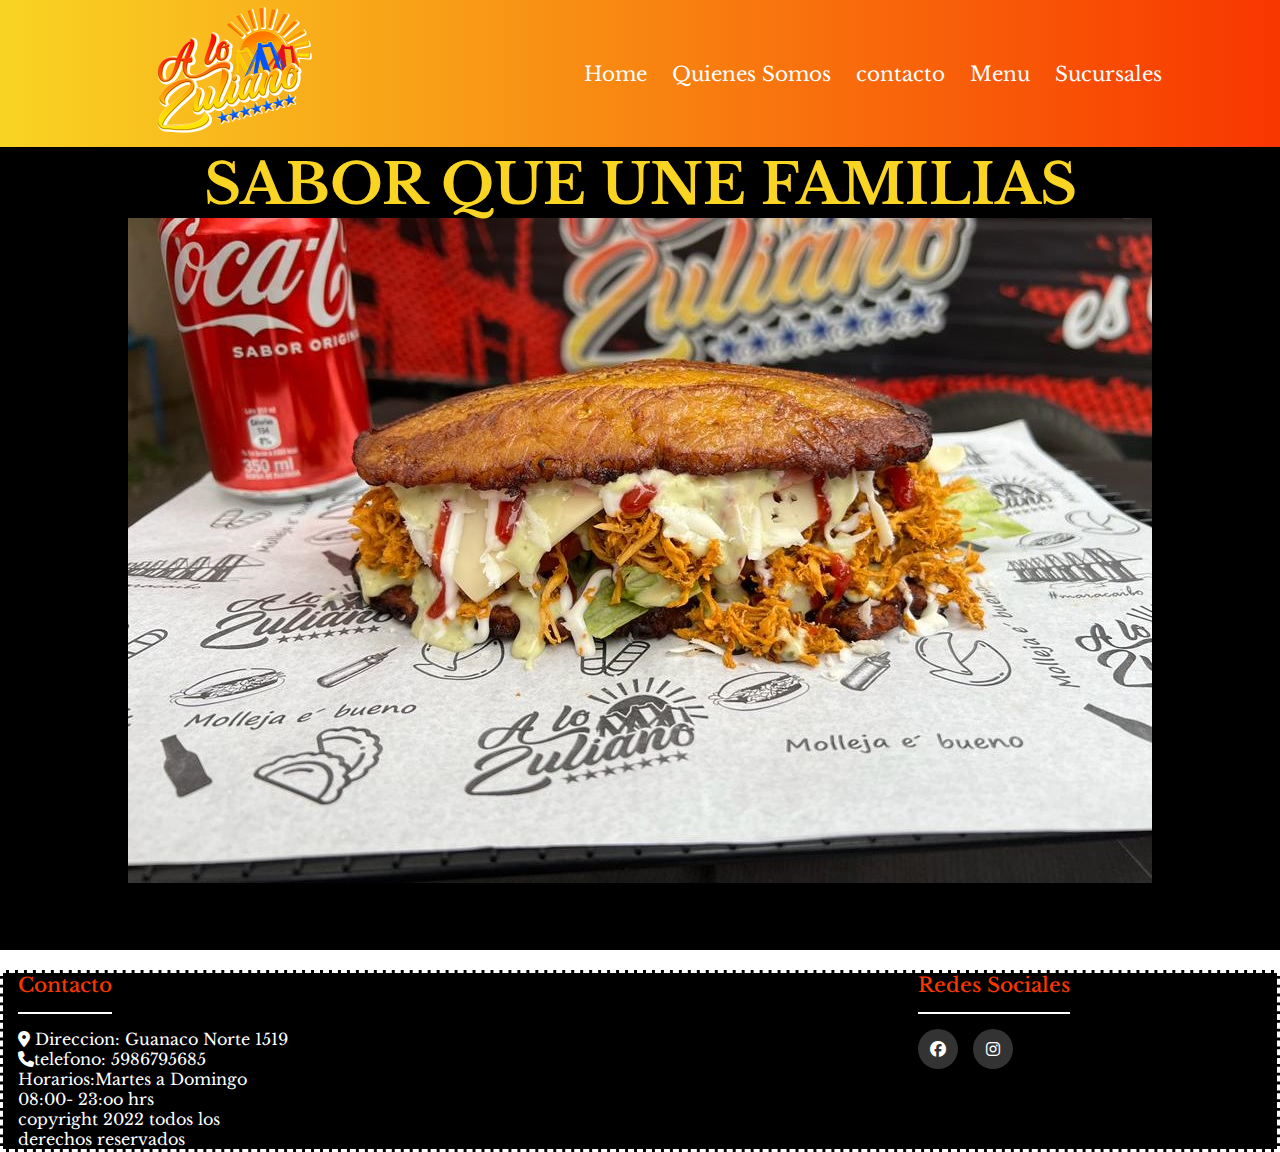
==== index.html @ 226d6a06 "carga inicial" ====
<!DOCTYPE html>
<html lang="es">

<head>
    <meta charset="UTF-8">
    <meta name="viewport" content="width=device-width, initial-scale=1.0">
    <title>pagina a lo Zuliano</title>

    <!--css-->
    <link rel="stylesheet" href="../css/estilo.css">
    <link rel="stylesheet" href="https://cdnjs.cloudflare.com/ajax/libs/font-awesome/6.2.1/css/all.min.css">
    <link rel="preconnect" href="https://fonts.googleapis.com">
    <link rel="preconnect" href="https://fonts.gstatic.com" crossorigin>
    <link href="https://fonts.googleapis.com/css2?family=Libre+Baskerville&display=swap" rel="stylesheet">
</head>

<body>

    <!--header-->
    <header class="encabezado">

        <img class="logo" src="img/Logo.png" alt="Logo">


        <nav class="lista">

            <ul>
                <li><a href="index.html">Home</a></li>
                <li><a href="html/quienessomos.html">Quienes Somos</a></li>
                <li><a href="html/contacto.html">contacto</a></li>
                <li><a href="html/menu.html">Menu</a></li>
                <li><a href="html/sucursales.html">Sucursales</a></li>

            </ul>
        </nav>

    </header>


    <!-- Banner -->


    <section class="banner">
        <div class="banerContenido">

            <h1 class="tituloPrincipal">Sabor que une Familias</h1>

        </div>
    </section>

    <!--footer-->

    <footer class="footer">
        <div class="container">
            <div class="footerContenido">
                <div class="footer-link">
                    <h2>Contacto</h2>
                    <p><i class="fas fa-map-marker-alt"></i> Direccion: Guanaco Norte 1519 </p>
                    <p><i class="fas fa-phone"></i>telefono: 5986795685</p>
                    <p><i class="fa-clock-there"></i>Horarios:Martes a Domingo 08:00- 23:oo hrs </p>
                    <p><i class="derechos"></i> copyright 2022 todos los derechos reservados </p>

                </div>

                <div class="footer-link">
                    <h2> Redes Sociales</h2>
                    <div class="redesSociales">
                        <a href="#"><i class="fab fa-facebook"></i></a>
                        <a href="#"><i class="fab fa-instagram"></i></a>
                    </div>
                </div>
            </div>
    </footer>


</body>

</html>
---- css/estilo.css ----
* {
  margin: 0;
  padding: 0;
  box-sizing: border-box;

}

/* body*/
body {

  font-family: 'Libre Baskerville', serif;
}

/*header*/

.encabezado {

  display: flex;
  justify-content: space-around;
  align-items: center;
  height: 150px;
  background-image: linear-gradient(to right, #f9d423 0%, #f83600 100%);

  border-bottom: 3px solid black;


}

.encabezado li {
  list-style-type: none;
  display: inline-block;
}


.encabezado li a {
  text-decoration: none;
  color: #fff;
  font-size: 20px;
  text-align: center;
  margin: 20px 10px;

}

.lista nav ul li {
  width: 20px;
  list-style: none;
  display: inline-block;
  margin: 0px 20px;

}

nav ul li a:hover {
  color: black;
}

.tituloPrincipal {
  color: #f9d423;
  text-align: center;
  font-size: 3.5rem;

  text-transform: uppercase;
  text-shadow: 20px 2px 10px rgb(0, 0, 0, 0.1);
  border-bottom: #fff;
}

/*logo */

.logo {
  margin: 0;
  width: 250px;
  height: 250px;

}

/* Banner */

.banner {
  background-image: url(../img/patacon.jpg);
  background-position: center;
  height: calc(100vh - 100px);
  position: relative;
  justify-content: center;
  background-repeat: no-repeat;
  background-color: black;



}

/* sucursales*/
.p-Sucursales {
  display: flex;
  justify-content: center;
  color: rgb(246, 243, 35);
  margin: 30px;
  margin-bottom: 30px;
  margin-top: 20px;

}

.seccion_mapas {
  display: flex;
  flex-direction: wrap;
  justify-content: space-between;
  align-items: flex-start;
  padding-left: 70px;
  gap: 30px;
  width: 10px;

}

/*quienes somos*/

.titulo-Negocio {
  display: flex;
  justify-content: center;
  color: rgb(246, 243, 35);
  margin-bottom: 30px;
  margin-top: 20px;
}


.Parrafo {
  display: flex;
  justify-content: right;
  height: calc(80vh - 100px);
  margin-top: 0px;
  margin: 20px;
  margin-bottom: 100px;

}

/*formulario*/

.contenedor-formulario {
  background: #fff;
}

.formulario {
  width: 400px;
  margin: auto;
  margin-top: 100px;
  padding: 30px;
  background: #444444;
  padding: 30px;
  border-radius: 4px;
  font-family: system-ui, -apple-system, BlinkMacSystemFont, 'Segoe UI', Roboto, Oxygen, Ubuntu, Cantarell, 'Open Sans', 'Helvetica Neue', sans-serif;
  color: red;

}

.formulario h4 {
  font-size: 22px;
  margin-bottom: 20px;
}

.campo {
  width: 100%;
  background: #444444;
  padding: 10px;
  border-radius: 4px;
  margin-bottom: 16px;
  border: 1px solid yellow;
  font-size: 18px;

}

.formulario p {
  height: 40px;
  text-align: center;
  font-size: 18px;
}

.formulario a {
  color: #fff;
  text-decoration: none;
}

.formulario a :hover {
  color: #fff;
  text-decoration: underline;
}

.formulario .boton {
  width: 100%;
  background: rgb(254, 254, 4);
  border: none;
  padding: 12px;
  color: white;
  margin: 16px;
  font-size: 16px;

}

/*footer*/
.container {
  width: 1200px;
  margin: 0;
}

.footer {

  background-color: black;
  color: #fff;
  margin-top: 20px;
  border: dashed 3px white;

}

.footerContenido {
  display: flex;
  justify-content: space-between;
  flex-wrap: wrap;

}

.footer-link {
  width: 25%;
  padding: 0 15px;

}

.footer h2 {
  font-size: 20px;
  color: #f83600;
  margin-bottom: 15px;
  font-weight: 500;
  border-bottom: 2px solid white;
  padding-bottom: 15px;
  display: inline-block;
}

.footer-link p a {
  font-size: 18px;
  text-decoration: none;
  color: #fff;
  display: block;
  margin-bottom: 15px;
  transition: all .3s ease;
}

.footerContenido:hover {
  color: #fff;
  padding-left: 6px;

}


.redesSociales a {
  display: inline-block;
  min-height: 40px;
  width: 40px;
  background-color: rgb(255, 255, 255, 0.2);
  margin: 0 10px 10px 0;
  text-align: center;
  line-height: 40px;
  border-radius: 50%;
  color: #ffffffff;
  transition: all .5s ease;
}

.redesSociales a:hover {
  background-color: #f83600;
}

/* vista tablet*/

@media (max-width:1023px) {
  /*header*/

  .encabezado {
    height: auto;
    flex-direction: column;
    text-align: center;
  }

  /*Banner*/

  .bannerContenido p {
    font-size: 2.5rem;

  }

  /*footer*/
  .footer {
    flex-direction: column;
    text-align: center;

  }

}

/*ajustes vista movil*/

@media (max-width:768px) {}
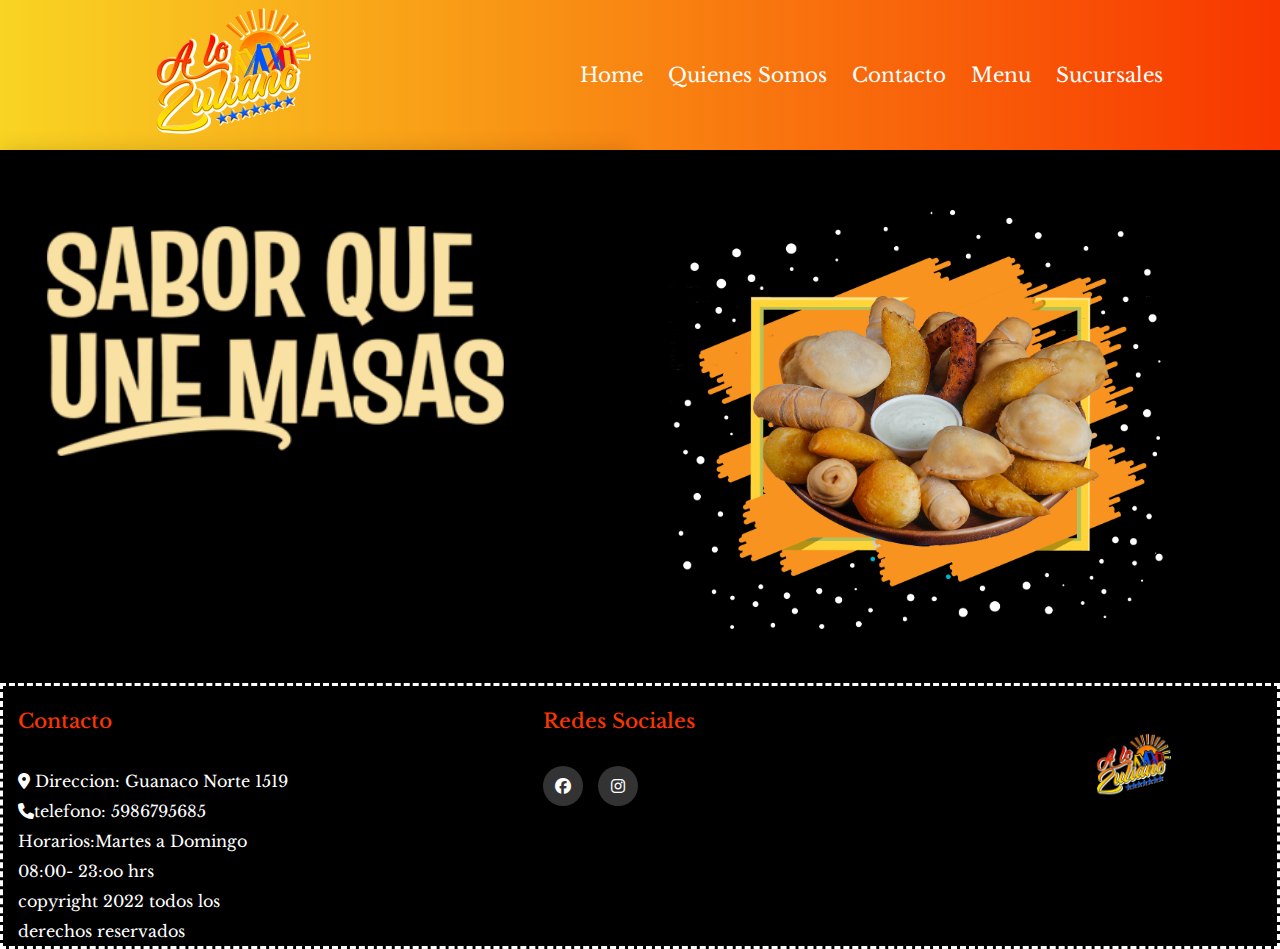
==== commit 8b617b28: "cambios en estilo" ====
--- a/index.html
+++ b/index.html
@@ -17,6 +17,7 @@
 <body>
 
     <!--header-->
+
     <header class="encabezado">
 
         <img class="logo" src="img/Logo.png" alt="Logo">
@@ -27,7 +28,7 @@
             <ul>
                 <li><a href="index.html">Home</a></li>
                 <li><a href="html/quienessomos.html">Quienes Somos</a></li>
-                <li><a href="html/contacto.html">contacto</a></li>
+                <li><a href="html/contacto.html">Contacto</a></li>
                 <li><a href="html/menu.html">Menu</a></li>
                 <li><a href="html/sucursales.html">Sucursales</a></li>
 
@@ -40,13 +41,17 @@
     <!-- Banner -->
 
 
-    <section class="banner">
-        <div class="banerContenido">
+    <div class="banner">
+        <div class="banner1">
+            <img src="img/tequenos-slide-2.png" alt="">
+        </div>
 
-            <h1 class="tituloPrincipal">Sabor que une Familias</h1>
+        <div class="banner2">
+            <img src="img/variado.png" alt="">
+        </div>
 
-        </div>
-    </section>
+    </div>
+
 
     <!--footer-->
 
@@ -57,9 +62,8 @@
                     <h2>Contacto</h2>
                     <p><i class="fas fa-map-marker-alt"></i> Direccion: Guanaco Norte 1519 </p>
                     <p><i class="fas fa-phone"></i>telefono: 5986795685</p>
-                    <p><i class="fa-clock-there"></i>Horarios:Martes a Domingo 08:00- 23:oo hrs </p>
+                    <p><i class="bi bi-alarm"></i>Horarios:Martes a Domingo 08:00- 23:oo hrs </p>
                     <p><i class="derechos"></i> copyright 2022 todos los derechos reservados </p>
-
                 </div>
 
                 <div class="footer-link">
@@ -68,6 +72,11 @@
                         <a href="#"><i class="fab fa-facebook"></i></a>
                         <a href="#"><i class="fab fa-instagram"></i></a>
                     </div>
+
+                </div>
+
+                <div class="footerImg">
+                    <img src="img/Logo.png" alt="logo-footer">
                 </div>
             </div>
     </footer>
--- a/css/estilo.css
+++ b/css/estilo.css
@@ -9,6 +9,7 @@
 body {
 
   font-family: 'Libre Baskerville', serif;
+  background-color: black;
 }
 
 /*header*/
@@ -21,16 +22,12 @@
   height: 150px;
   background-image: linear-gradient(to right, #f9d423 0%, #f83600 100%);
 
-  border-bottom: 3px solid black;
-
-
 }
 
 .encabezado li {
   list-style-type: none;
   display: inline-block;
 }
-
 
 .encabezado li a {
   text-decoration: none;
@@ -53,15 +50,6 @@
   color: black;
 }
 
-.tituloPrincipal {
-  color: #f9d423;
-  text-align: center;
-  font-size: 3.5rem;
-
-  text-transform: uppercase;
-  text-shadow: 20px 2px 10px rgb(0, 0, 0, 0.1);
-  border-bottom: #fff;
-}
 
 /*logo */
 
@@ -71,21 +59,33 @@
   height: 250px;
 
 }
-
+  
 /* Banner */
-
 .banner {
-  background-image: url(../img/patacon.jpg);
-  background-position: center;
-  height: calc(100vh - 100px);
-  position: relative;
-  justify-content: center;
-  background-repeat: no-repeat;
-  background-color: black;
-
-
-
-}
+  display: grid;
+  grid-template-columns: repeat(2, 1fr);
+  grid-template-rows: 1fr;
+  grid-column-gap: 20px;
+  grid-row-gap: 0px;
+  }
+  
+  .banner1 { grid-area: 1 / 1 / 2 / 2; }
+  .banner2 { grid-area: 1 / 2 / 2 / 3; }
+
+  .banner1{
+    padding-top: 40px;
+    height: 40px;
+    background-position: center;
+    box-shadow: 0px 0px 20px 0px rgb(0, 0,0,0.15);
+    animation:ease-in-out;
+    border-radius: 3px;
+    
+    
+      }
+ 
+  .banner2{
+    padding-top: 40px;
+  }
 
 /* sucursales*/
 .p-Sucursales {
@@ -97,59 +97,115 @@
   margin-top: 20px;
 
 }
+.mapas p {
+  color: #fff;
+  text-transform: uppercase;
+  text-decoration: #f83600;
+  text-align: center;
+  padding-bottom: 30px;
+}
 
 .seccion_mapas {
   display: flex;
   flex-direction: wrap;
   justify-content: space-between;
   align-items: flex-start;
-  padding-left: 70px;
   gap: 30px;
+  align-items: center;
+  padding-left: 160px;
   width: 10px;
 
 }
 
 /*quienes somos*/
 
-.titulo-Negocio {
-  display: flex;
-  justify-content: center;
-  color: rgb(246, 243, 35);
-  margin-bottom: 30px;
-  margin-top: 20px;
-}
-
-
-.Parrafo {
-  display: flex;
-  justify-content: right;
-  height: calc(80vh - 100px);
-  margin-top: 0px;
+.contenedorPadre {
+  display: grid;
+  grid-template-columns: repeat(2, 1fr);
+  grid-template-rows: 1fr;
+  grid-column-gap: 20px;
+  grid-row-gap: 0px;
+  }
+ 
+  .tituloNegocio{
+   margin: 20px;
+   margin-top: 40px;
+   margin-bottom: 30px;
+    font-weight:300;
+    font-size: 24px;
+    text-align: center;
+    background-color: black;
+    color: #fcc304;
+    line-height: 1.2rem;
+  
+  }
+  .parrafoNegocio{
+    color: #fff;
+    line-height: 25px;
+    margin-top: 20px;
+    padding-right: 20px;
+  }
+
+  .imgNegocio { grid-area: 1 / 1 / 2 / 2; }
+  .parrafoNegocio { grid-area: 1 / 2 / 2 / 3; }
+
+
+  img{
+    width: 80%;
+   height: auto;
+  margin: 20px;}
+
+/*formulario*/
+
+.h1Contacto{
+  color: #fff;
+  text-align: center;
   margin: 20px;
-  margin-bottom: 100px;
-
-}
-
-/*formulario*/
-
-.contenedor-formulario {
-  background: #fff;
-}
+  text-decoration-line:underline;
+
+}
+
+
+.formH2{
+  color:#fcc304;
+font-family:Georgia, 'Times New Roman', Times, serif sans-serif;
+font-weight: 400;
+font-size: 30px;
+padding-bottom: 30px;
+margin: 25px;
+
+}
+.formH3{
+  color: #fff;
+  font-family:'Lucida Sans', 'Lucida Sans Regular', 'Lucida Grande', 'Lucida Sans Unicode', Geneva, Verdana, sans-serif;
+  font-size: 600;
+  text-transform: uppercase;
+  letter-spacing: 2px;
+  margin: 25px;
+}
+.formH4{
+  color: #f83600;  font-family:'Trebuchet MS', 'Lucida Sans Unicode', 'Lucida Grande', 'Lucida Sans', Arial, sans-serif ;
+font-weight: 400;
+line-height: 1.6em;
+margin: 25px;
+}
+
 
 .formulario {
-  width: 400px;
-  margin: auto;
-  margin-top: 100px;
-  padding: 30px;
+  text-align: center;
+ max-width: 400px;
+ width: 90%;
+  margin-left: 700px;
   background: #444444;
-  padding: 30px;
-  border-radius: 4px;
+padding: 30px;
+padding-top: 0%;
+  border-radius: 1rem;
   font-family: system-ui, -apple-system, BlinkMacSystemFont, 'Segoe UI', Roboto, Oxygen, Ubuntu, Cantarell, 'Open Sans', 'Helvetica Neue', sans-serif;
-  color: red;
-
-}
-
-.formulario h4 {
+  color:#f83600;
+
+}
+
+.formulario h5 {
   font-size: 22px;
   margin-bottom: 20px;
 }
@@ -160,7 +216,7 @@
   padding: 10px;
   border-radius: 4px;
   margin-bottom: 16px;
-  border: 1px solid yellow;
+  border: 1px solid #fcc304;
   font-size: 18px;
 
 }
@@ -183,7 +239,7 @@
 
 .formulario .boton {
   width: 100%;
-  background: rgb(254, 254, 4);
+  background:#fcc304;
   border: none;
   padding: 12px;
   color: white;
@@ -202,7 +258,7 @@
 
   background-color: black;
   color: #fff;
-  margin-top: 20px;
+  margin-top: 30px;
   border: dashed 3px white;
 
 }
@@ -217,6 +273,7 @@
 .footer-link {
   width: 25%;
   padding: 0 15px;
+  line-height: 30px;
 
 }
 
@@ -225,9 +282,9 @@
   color: #f83600;
   margin-bottom: 15px;
   font-weight: 500;
-  border-bottom: 2px solid white;
   padding-bottom: 15px;
   display: inline-block;
+  margin-top: 20px;
 }
 
 .footer-link p a {
@@ -236,7 +293,12 @@
   color: #fff;
   display: block;
   margin-bottom: 15px;
-  transition: all .3s ease;
+
+}
+.footerImg{
+  height: 150px;
+  width: 150px;
+  display:block;
 }
 
 .footerContenido:hover {
@@ -247,6 +309,7 @@
 
 
 .redesSociales a {
+  
   display: inline-block;
   min-height: 40px;
   width: 40px;
@@ -263,6 +326,9 @@
   background-color: #f83600;
 }
 
+.derechos{
+  text-align: center;
+}
 /* vista tablet*/
 
 @media (max-width:1023px) {
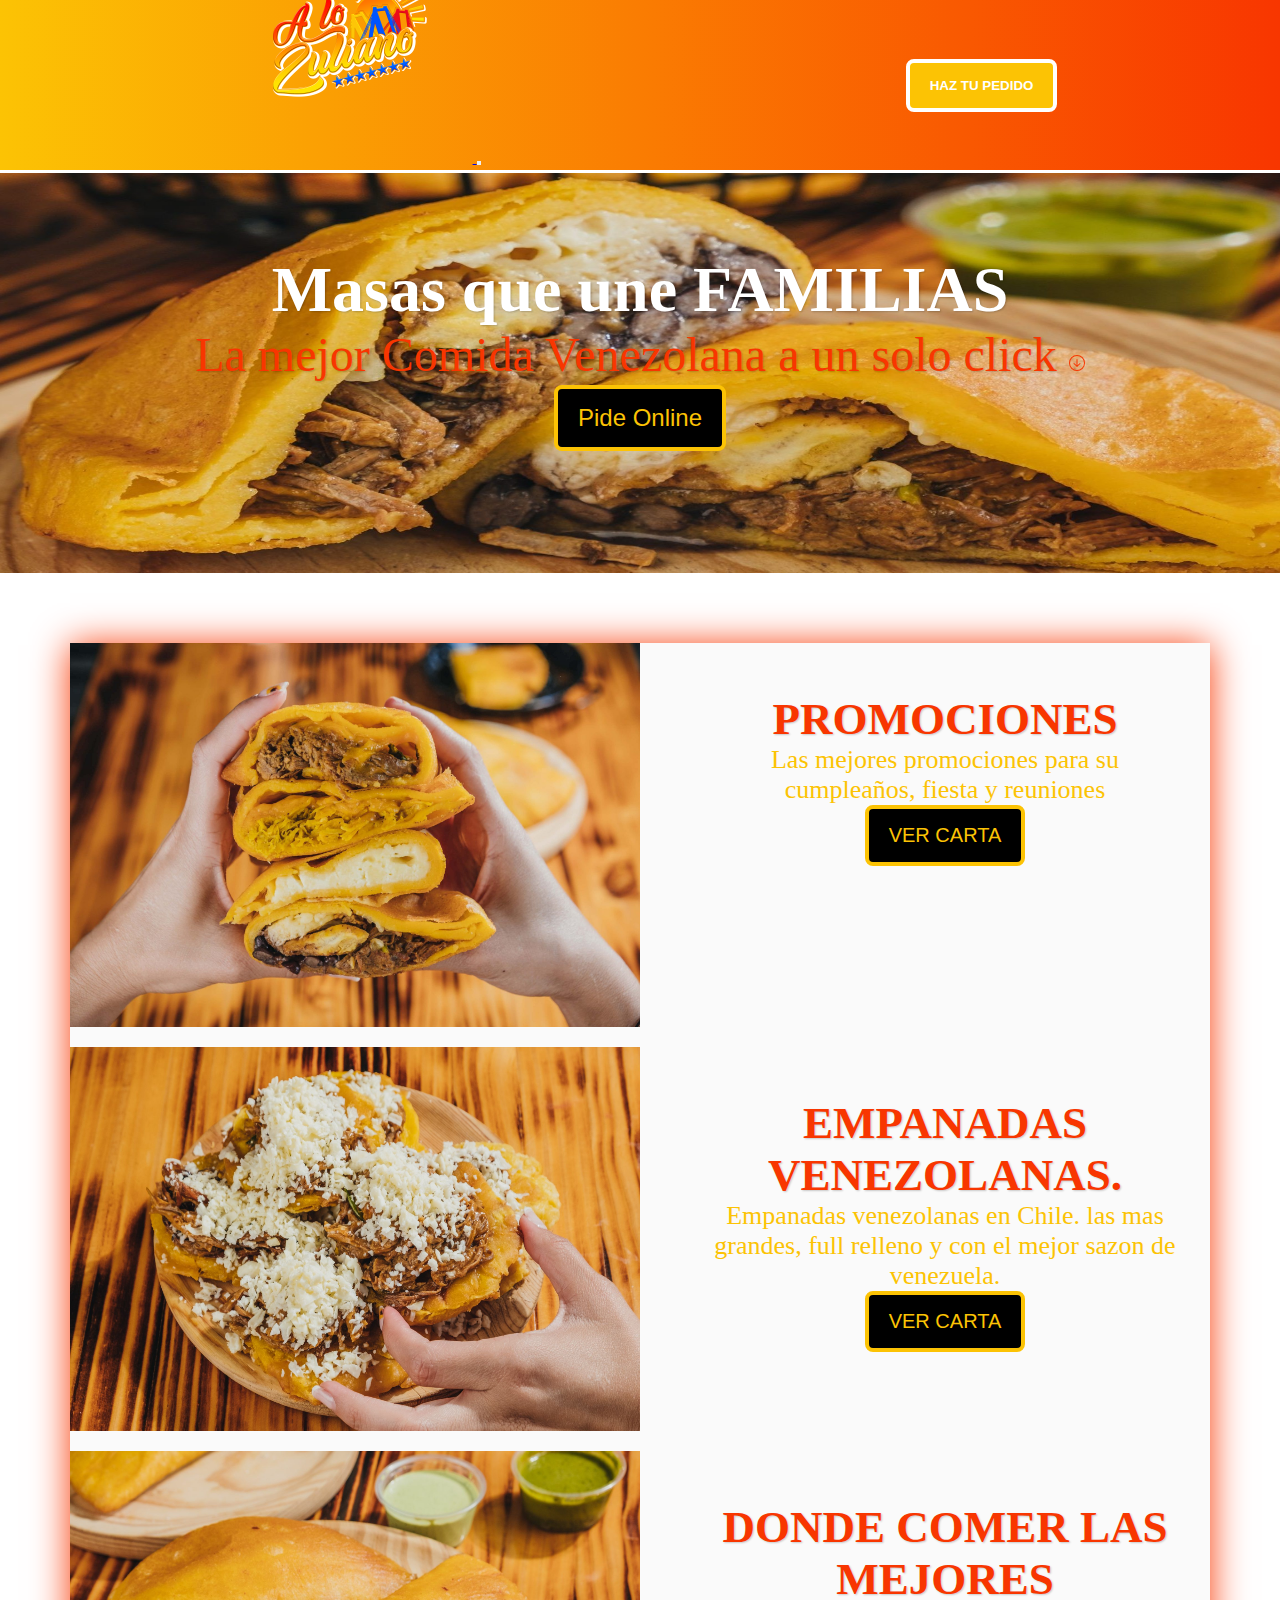
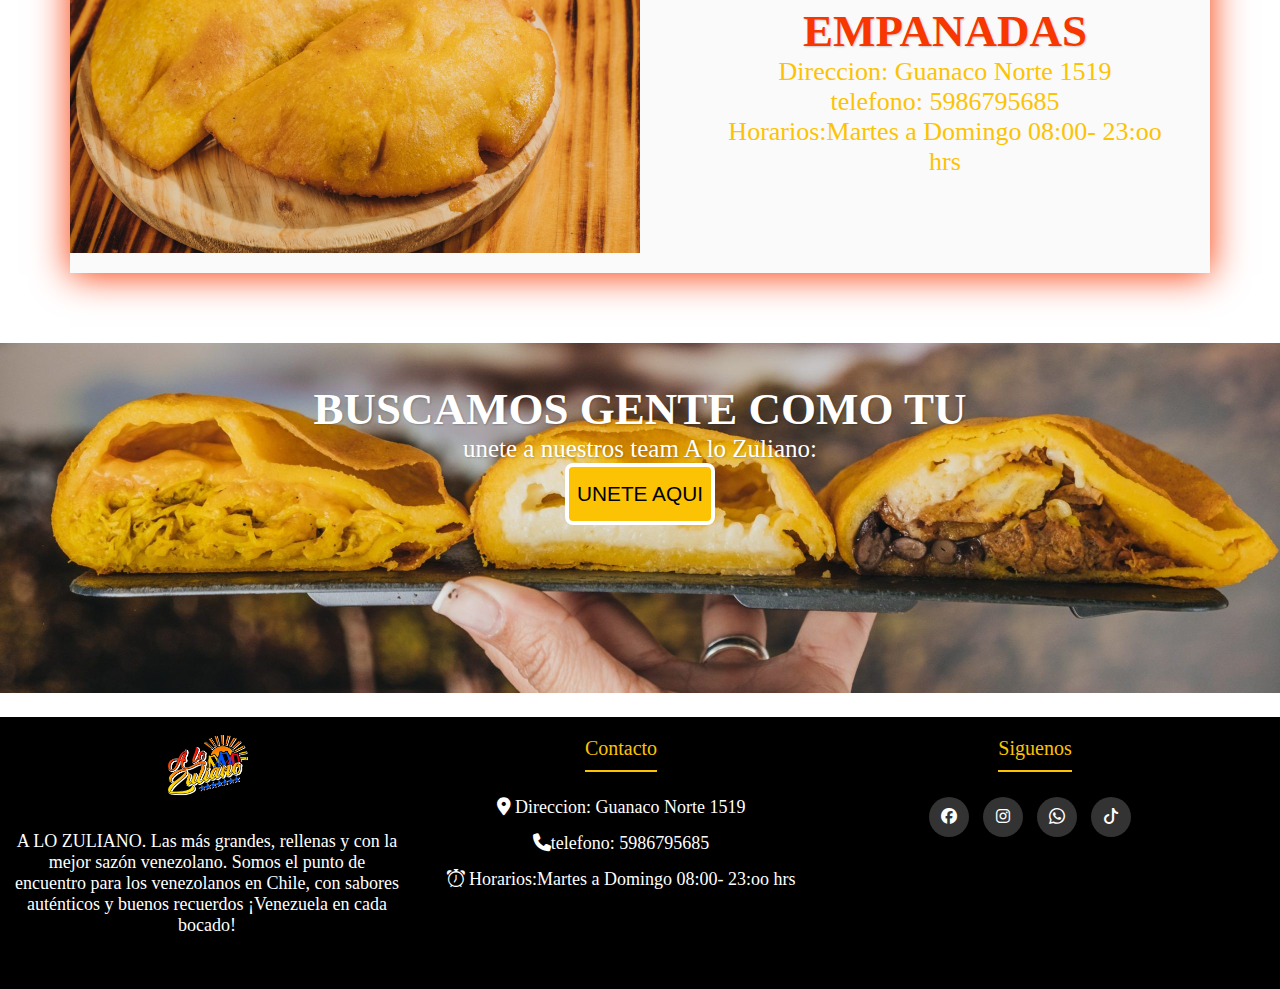
==== commit cf86af10: "cambio actual" ====
--- a/index.html
+++ b/index.html
@@ -4,84 +4,161 @@
 <head>
     <meta charset="UTF-8">
     <meta name="viewport" content="width=device-width, initial-scale=1.0">
-    <title>pagina a lo Zuliano</title>
-
+    <title>A lo Zuliano</title>
+    <!--css bs-->
+    <link href="https://cdn.jsdelivr.net/npm/bootstrap@5.3.2/dist/css/bootstrap.min.css" rel="stylesheet"
+        integrity="sha384-T3c6CoIi6uLrA9TneNEoa7RxnatzjcDSCmG1MXxSR1GAsXEV/Dwwykc2MPK8M2HN" crossorigin="anonymous">
+    <link rel="stylesheet" href="https://cdn.jsdelivr.net/npm/bootstrap-icons@1.11.1/font/bootstrap-icons.css">
     <!--css-->
     <link rel="stylesheet" href="../css/estilo.css">
+    <link href="https://fonts.googleapis.com/css2?family=Libre+Baskerville&display=swap" rel="stylesheet">
     <link rel="stylesheet" href="https://cdnjs.cloudflare.com/ajax/libs/font-awesome/6.2.1/css/all.min.css">
-    <link rel="preconnect" href="https://fonts.googleapis.com">
-    <link rel="preconnect" href="https://fonts.gstatic.com" crossorigin>
-    <link href="https://fonts.googleapis.com/css2?family=Libre+Baskerville&display=swap" rel="stylesheet">
+
+
 </head>
 
 <body>
-
     <!--header-->
-
-    <header class="encabezado">
-
-        <img class="logo" src="img/Logo.png" alt="Logo">
-
-
-        <nav class="lista">
-
-            <ul>
-                <li><a href="index.html">Home</a></li>
-                <li><a href="html/quienessomos.html">Quienes Somos</a></li>
-                <li><a href="html/contacto.html">Contacto</a></li>
-                <li><a href="html/menu.html">Menu</a></li>
-                <li><a href="html/sucursales.html">Sucursales</a></li>
-
-            </ul>
-        </nav>
+    <!-- HEADER CON BOOTSTRAP -->
+    <header class="navbar navbar-expand-lg encabezado">
+        <div class="container-fluid">
+            <a class="navbar-brand" href="#">
+                <img class="imgLogo" src="../img/Logo.png" alt="Logo a lo zuliano">
+            </a>
+            <button class="navbar-toggler" type="button" data-bs-toggle="collapse" data-bs-target="#navbarNav"
+                aria-controls="navbarNav" aria-expanded="false" aria-label="Toggle navigation">
+                <span class="navbar-toggler-icon"></span>
+            </button>
+            <nav class="collapse navbar-collapse fuentesNav" id="navbarNav"  >
+                <ul class="  navbar-nav  ms-auto" >
+                    <li class="nav-item ">
+                        <a class="nav-link active" aria-current="page" href="index.html">INICIO</a>
+                    </li>
+                    <li class="nav-item ">
+                        <a class="nav-link" href="../html/menu.html">PRODUCTOS</a>
+                    </li>
+                    <li class="nav-item ">
+                        <a class="nav-link" href="../html/contacto.html">Contacto</a>
+                    </li>
+                    <li class="nav-item ">
+                        <a class="nav-link" href="../html/quienessomos.html">Quienes Somos</a>
+                    </li>
+                    <li class="nav-item ">
+                        <a class="nav-link" href="./html/sucursales.html">Sucursales</a>
+                    </li>
+                </ul>
+            </nav>
+        </div>
+        <button class="botonHeader">haz tu pedido</button>
 
     </header>
 
 
-    <!-- Banner -->
+    <!--BANNER-->
 
+    <SEction class="contenedorBanner">
+        <img src="img/1portada.jpg " alt="fotoPricipal">
+        <div class="bannerContenido">
+            <h1>Masas que une FAMILIAS</h1>
+            <P>La mejor Comida Venezolana a un solo click <svg xmlns="http://www.w3.org/2000/svg" width="16" height="16"
+                    fill="currentColor" class="bi bi-arrow-down-circle" viewBox="0 0 16 16">
+                    <path fill-rule="evenodd"
+                        d="M1 8a7 7 0 1 0 14 0A7 7 0 0 0 1 8zm15 0A8 8 0 1 1 0 8a8 8 0 0 1 16 0zM8.5 4.5a.5.5 0 0 0-1 0v5.793L5.354 8.146a.5.5 0 1 0-.708.708l3 3a.5.5 0 0 0 .708 0l3-3a.5.5 0 0 0-.708-.708L8.5 10.293V4.5z" />
+                </svg></P>
+            <button class="botonBanner">Pide Online</button>
+        </div>
+    </SEction>
 
-    <div class="banner">
-        <div class="banner1">
-            <img src="img/tequenos-slide-2.png" alt="">
+    <!--main-->
+
+    <section class="gridPadre">
+
+        <div class="imgAnuncios primera">
+            <img src="img/2portada.jpg" width="100%" height="100%" alt="img1">
+        </div>
+        <div class="portada primera1">
+            <h2  >Promociones</h2>
+            <p>Las mejores promociones para su cumpleaños, fiesta y reuniones</p>
+            <button class="botonMenu">Ver Carta</button>
         </div>
 
-        <div class="banner2">
-            <img src="img/variado.png" alt="">
+        <div class="imgAnuncios segunda">
+            <img src="img/3portada.jpg" width="100%" height="100%" alt="img2">
+        </div>
+        <div class="portada  segunda2">
+            <h2 >Empanadas Venezolanas.</h2>
+            <p>Empanadas venezolanas en Chile. las mas grandes, full relleno y con el mejor sazon de venezuela.</p>
+            <button class="botonMenu">Ver Carta</button>
         </div>
 
-    </div>
+        <div class="  imgAnuncios tercera">
+            <img src="img/4portada.jpg" width="100%" height="100%" alt="img3">
+        </div>
+
+        <div class=" portada  tercera3">
+            <h2 >Donde comer las mejores Empanadas</h2>
+            <p> Direccion: Guanaco Norte 1519 </p>
+            <p>telefono: 5986795685</p>
+            <p>Horarios:Martes a Domingo 08:00- 23:oo hrs </p>
+        </div>
+        
+    </section>
+
+    <section class="portadaGrande">
+        <div class=" imgGrande cuarta">
+            <img src="img/portada-banner.jpg" width="1150" height="300" alt="">
+        </div>
+
+        <div class="parrafoAnuncios cuartap">
+            <h3>BUSCAMOS GENTE COMO TU</h3>
+            <p>unete a nuestros team A lo Zuliano:</p>
+            <button class="boton-">UNETE AQUI</button>
+        </div>
+    </section>
 
 
     <!--footer-->
 
     <footer class="footer">
-        <div class="container">
-            <div class="footerContenido">
+        <div class="containerfooter">
+            <div class="footerRow">
+
                 <div class="footer-link">
-                    <h2>Contacto</h2>
-                    <p><i class="fas fa-map-marker-alt"></i> Direccion: Guanaco Norte 1519 </p>
-                    <p><i class="fas fa-phone"></i>telefono: 5986795685</p>
-                    <p><i class="bi bi-alarm"></i>Horarios:Martes a Domingo 08:00- 23:oo hrs </p>
-                    <p><i class="derechos"></i> copyright 2022 todos los derechos reservados </p>
+                    <div class="logoFooter">
+                        <img width="130" height="120" src="img/Logo.png" alt="logofooter">
+                    </div>
+                    <p>A LO ZULIANO. Las más grandes, rellenas y con la mejor sazón venezolano.
+                        Somos el punto de encuentro para los venezolanos en Chile, con sabores auténticos y
+                        buenos
+                        recuerdos ¡Venezuela en cada bocado!</p>
                 </div>
 
                 <div class="footer-link">
-                    <h2> Redes Sociales</h2>
-                    <div class="redesSociales">
-                        <a href="#"><i class="fab fa-facebook"></i></a>
-                        <a href="#"><i class="fab fa-instagram"></i></a>
-                    </div>
 
+                    <h4>Contacto</h4>
+                    <p><i class="fas fa-map-marker-alt"></i> Direccion: Guanaco Norte 1519 </p>
+                    <p><i class="fas fa-phone"></i>telefono: 5986795685</p>
+                    <p><i class="bi bi-alarm"></i> Horarios:Martes a Domingo 08:00- 23:oo hrs </p>
                 </div>
 
-                <div class="footerImg">
-                    <img src="img/Logo.png" alt="logo-footer">
-                </div>
+        <div class="footer-link">
+            <h4> Siguenos</h4>
+            <div class="redesSociales">
+                <a href="#"><i class="fab fa-facebook"></i></a>
+                <a href="#"><i class="fab fa-instagram"></i></a>
+                <a href=""><i class="bi bi-whatsapp icon"></i></a>
+                <a href=""><i class="bi bi-tiktok icon"></i></a>
             </div>
+
+        </div>
+        </div>
+        <p class="derechos"> copyright 2021 todos los derechos reservados. </p>
+
     </footer>
-
-
+    <!--bs-->
+    <script src="https://cdn.jsdelivr.net/npm/bootstrap@5.3.2/dist/js/bootstrap.bundle.min.js"
+        integrity="sha384-C6RzsynM9kWDrMNeT87bh95OGNyZPhcTNXj1NW7RuBCsyN/o0jlpcV8Qyq46cDfL"
+        crossorigin="anonymous"></script>
 </body>
 
 </html>--- a/css/estilo.css
+++ b/css/estilo.css
@@ -1,15 +1,6 @@
 * {
   margin: 0;
   padding: 0;
-  box-sizing: border-box;
-
-}
-
-/* body*/
-body {
-
-  font-family: 'Libre Baskerville', serif;
-  background-color: black;
 }
 
 /*header*/
@@ -20,74 +11,259 @@
   justify-content: space-around;
   align-items: center;
   height: 150px;
-  background-image: linear-gradient(to right, #f9d423 0%, #f83600 100%);
-
-}
-
-.encabezado li {
-  list-style-type: none;
-  display: inline-block;
-}
-
-.encabezado li a {
-  text-decoration: none;
-  color: #fff;
-  font-size: 20px;
-  text-align: center;
-  margin: 20px 10px;
-
-}
-
-.lista nav ul li {
-  width: 20px;
-  list-style: none;
-  display: inline-block;
-  margin: 0px 20px;
-
-}
-
-nav ul li a:hover {
-  color: black;
-}
-
+  background-image: linear-gradient(to right, #fcc304 0%, #f83600 100%);
+  padding: 10px;
+
+
+}
+.nav-link{
+color: #fafafa;
+}
+
+.fuentesNav {
+  text-transform: uppercase;
+  font-size: 1.rem;
+  font-weight: 50px;
+  text-shadow: 1px 1px 2px rgba(0, 0, 0, 0.2);
+}
+
+.fuentesNav:hover {
+  color: #fcc304;
+
+}
+
+.botonHeader {
+  background-color: #fcc304;
+  color: #fff;
+  border-style: solid;
+  border-width: 4px 4px 4px 4px;
+  border-color: #fff;
+  border-radius: 8px 8px 8px 8px;
+  padding: 15px 20px 15px 20px;
+  cursor: pointer;
+  font-weight: 600;
+  text-transform: uppercase;
+}
+
+.botonHeader:hover {
+  background-color: #f83600;
+}
 
 /*logo */
-
-.logo {
-  margin: 0;
+.imgLogo {
   width: 250px;
   height: 250px;
 
 }
+
+.contenedorBanner {
+
+  height: 400px;
+  position: relative;
+  border-top: solid #fff;
+  display: flex;
+  justify-content: center;
+  text-align: center;
+}
+
+.contenedorBanner img {
+  width: 100%;
+  height: 100%;
+
+}
+
+.bannerContenido {
+
+  font-size: 3rem;
+  color: #f83600;
+  position: absolute;
+  top: 20%;
+  transform: translate(-50, -50);
+  text-shadow: 1px 1px 2px rgba(0, 0, 0, 0.2);
+
+}
+
+.bannerContenido h1 {
+  color: #fff;
+  text-align: center;
+  font-size: 4rem;
+  text-shadow: 1px 1px 2px rgba(0, 0, 0, 0.2);
+
+}
+
+.botonBanner {
+  background-color: black;
+  color: #fcc304;
+  border-style: solid;
+  border-width: 4px 4px 4px 4px;
+  border-color:#fcc304;
+  border-radius: 8px 8px 8px 8px;
+  padding: 15px 20px 15px 20px;
+  cursor: pointer;
+  font-size: 1.5rem;
+}
+
+.botonBanner:hover {
+  background-color: #f83600;
+}
+
+/*grid*/
+
+
+.gridPadre {
+  display: grid;
+  grid-template-columns: 50% 50%;
+  grid-template-rows: repeat(2, 1fr);
+  gap: 20px;
+  grid-template-areas:
+    "primera primera1"
+    "segunda2 segunda"
+    "tercera tercera3"
+    "cuarta cuarta"
+;
+}
+
+.primera {
+  grid-area: "primera";
+}
+
+.primera2 {
+  grid-area: "primera2";
+}
+
+.segunda2 {
+  grid-area: "segunda2";
+}
+
+.segunda {
+  grid-area: "segunda";
+}
+
+.tercera {
+  grid-area: "tercera";
+}
+
+.tercera3 {
+  grid-area: "tercera3";
+}
+
+.cuarta {
+  grid-area: "cuarta";
+}
+
+.imggridPadre {
+
+  max-width: 100%;
+  display: grid;
+}
+
+.gridPadre {
+
+    position: relative;
+    box-shadow: 0 2px 35px #f83600;
+    margin: 70px 70px;
+    background:#fafafa
+}
+
+.gridPadre p {
+  color: #fcc304;
+  font-size: 26px;
+  font-weight: 400;
+
+
+}
+.gridPadre h2 {
+  color:#f83600;
+  text-transform: uppercase;
+  font-size: 45px;
+  text-shadow: 1px 1px 2px rgba(0, 0, 0, 0.2);
+font-weight: 600;
+}
+.portada{
+ text-align: center;
+ padding: 50px;
+}
+
+.botonMenu {
+
+  background-color:black;
+  fill: #fff;
+  color:#fcc304;
+  border-style: solid;
+  border-width: 4px 4px 4px 4px;
+  border-color:#fcc304;
+  border-radius: 8px 8px 8px 8px;
+  padding: 15px 20px 15px 20px;
+  cursor: pointer;
+  font-size: 20px;
+  text-transform: uppercase;
+
+
+}
+
+
+.gridPadre .botonMenu :hover {
+  background-color: #f83600;
+}
+
+
+
+.portadaGrande {
+  position: relative;
+  display: flex;
+  justify-content: center;
+}
+
+.portadaGrande img {
+  height: 350px;
+  width: 100%;
+  z-index: 1;
   
-/* Banner */
-.banner {
-  display: grid;
-  grid-template-columns: repeat(2, 1fr);
-  grid-template-rows: 1fr;
-  grid-column-gap: 20px;
-  grid-row-gap: 0px;
-  }
-  
-  .banner1 { grid-area: 1 / 1 / 2 / 2; }
-  .banner2 { grid-area: 1 / 2 / 2 / 3; }
-
-  .banner1{
-    padding-top: 40px;
-    height: 40px;
-    background-position: center;
-    box-shadow: 0px 0px 20px 0px rgb(0, 0,0,0.15);
-    animation:ease-in-out;
-    border-radius: 3px;
-    
-    
-      }
- 
-  .banner2{
-    padding-top: 40px;
-  }
+}
+
+.parrafoAnuncios {
+  position: absolute;
+  transform: translate(-50, -50);
+  z-index: 2;
+}
+
+.parrafoAnuncios h3 {
+  color: #fff;
+  font-size: 45px;
+  text-shadow: 1px 1px 2px rgba(0, 0, 0, 0.2);
+
+}
+
+.boton- {
+  background-color: #fcc304;
+  color: black;
+  border-style: solid;
+  border-width: 4px 4px 4px 4px;
+  border-color: #fff;
+  border-radius: 8px 8px 8px 8px;
+  padding: 15px 8px 15px 8px;
+  cursor: pointer;
+  font-size: 1.3rem;
+}
+
+.boton- :hover {
+  background-color:#f83600;
+}
+
+
+.parrafoAnuncios {
+  color: #fff;
+  text-shadow: 1px 1px 2px rgba(0, 0, 0, 0.2);
+  font-size: 25px;
+  top: 40px;
+  text-align: center;
+}
+
+
+
 
 /* sucursales*/
+
 .p-Sucursales {
   display: flex;
   justify-content: center;
@@ -95,10 +271,13 @@
   margin: 30px;
   margin-bottom: 30px;
   margin-top: 20px;
-
+  text-shadow: 1px 1px 2px rgba(0, 0, 0, 0.2);
+}
+.mapas h2{
+text-align: center;
 }
 .mapas p {
-  color: #fff;
+  color:black;
   text-transform: uppercase;
   text-decoration: #f83600;
   text-align: center;
@@ -119,94 +298,122 @@
 
 /*quienes somos*/
 
-.contenedorPadre {
+.tituloNegocio {
+ margin-bottom: 40px;
+  text-align: center; 
+  color: #fcc304;
+  line-height: 1.2rem;
+  text-transform: uppercase;
+  font-size: 3.5rem;
+  text-shadow: 1px 1px 2px rgba(0, 0, 0, 0.2);
+}
+
+.listaNegocio{
+  text-decoration: none;
+
+}
+.rowAside{
+  display: flex;
+
+}
+.contenedorNegocio{
+  padding: 20px;
+  margin: 20px;
+
+}
+
+.parrafoNegocio {
+  color: #fff;
+  line-height: 25px;
+  font-size: 85px;
+  padding-top: 20px;
+ 
+}
+
+/*formulario*/
+
+.contenedorFormulario{
   display: grid;
   grid-template-columns: repeat(2, 1fr);
   grid-template-rows: 1fr;
   grid-column-gap: 20px;
   grid-row-gap: 0px;
-  }
- 
-  .tituloNegocio{
-   margin: 20px;
-   margin-top: 40px;
-   margin-bottom: 30px;
-    font-weight:300;
-    font-size: 24px;
-    text-align: center;
-    background-color: black;
-    color: #fcc304;
-    line-height: 1.2rem;
+}
+
+.formSub {
+  grid-area: 1 / 1 / 2 / 2;
+}
+
+.formulario {
+  grid-area: 1 / 2 / 2 / 3;
+}
+.h1Contacto {
+  color:#f83600;
+  text-align: center;
+  margin: 20px;
+  text-decoration-line: underline;
+  text-shadow: 1px 1px 2px rgba(0, 0, 0, 0.2);
+
+}
+
+
+.formH2 {
+  color: #fcc304;
+  font-family: Georgia, 'Times New Roman', Times, serif sans-serif;
+  font-weight: 500;
+  font-size: 50px;
+  text-shadow: 1px 1px 2px rgba(0, 0, 0, 0.2);
   
-  }
-  .parrafoNegocio{
-    color: #fff;
-    line-height: 25px;
-    margin-top: 20px;
-    padding-right: 20px;
-  }
-
-  .imgNegocio { grid-area: 1 / 1 / 2 / 2; }
-  .parrafoNegocio { grid-area: 1 / 2 / 2 / 3; }
-
-
-  img{
-    width: 80%;
-   height: auto;
-  margin: 20px;}
-
-/*formulario*/
-
-.h1Contacto{
-  color: #fff;
-  text-align: center;
-  margin: 20px;
-  text-decoration-line:underline;
-
-}
-
-
-.formH2{
+  margin: 55px;
+
+}
+
+.formH3 {
+  color:black;
+  font-family: 'Lucida Sans', 'Lucida Sans Regular', 'Lucida Grande', 'Lucida Sans Unicode', Geneva, Verdana, sans-serif;
+  font-size: 30px;
+  text-transform: uppercase;
+  text-shadow: 1px 1px 2px rgba(0, 0, 0, 0.2);
+
+  margin: 85px;
+  font-weight: 600;
+}
+
+.formH4 {
+  color: #f83600;
+  font-family: 'Trebuchet MS', 'Lucida Sans Unicode', 'Lucida Grande', 'Lucida Sans', Arial, sans-serif;
+  font-weight: 400;
+  text-shadow: 1px 1px 2px rgba(0, 0, 0, 0.2);
+  margin: 65px;
+  font-size:25px ;
+}
+
+.parrafoContacto{
+  margin: 30px;
+  text-align: center;
+}
+.parrafoContacto h5{
   color:#fcc304;
-font-family:Georgia, 'Times New Roman', Times, serif sans-serif;
-font-weight: 400;
-font-size: 30px;
-padding-bottom: 30px;
-margin: 25px;
-
-}
-.formH3{
-  color: #fff;
-  font-family:'Lucida Sans', 'Lucida Sans Regular', 'Lucida Grande', 'Lucida Sans Unicode', Geneva, Verdana, sans-serif;
-  font-size: 600;
-  text-transform: uppercase;
-  letter-spacing: 2px;
-  margin: 25px;
-}
-.formH4{
-  color: #f83600;  font-family:'Trebuchet MS', 'Lucida Sans Unicode', 'Lucida Grande', 'Lucida Sans', Arial, sans-serif ;
-font-weight: 400;
-line-height: 1.6em;
-margin: 25px;
-}
-
+  font-size: 35px;
+  
+  
+  
+}
 
 .formulario {
-  text-align: center;
- max-width: 400px;
- width: 90%;
-  margin-left: 700px;
+  margin: 100px;
+  text-align: center;
+  max-width: 400;
+  padding: 30px;
   background: #444444;
-padding: 30px;
-padding-top: 0%;
   border-radius: 1rem;
   font-family: system-ui, -apple-system, BlinkMacSystemFont, 'Segoe UI', Roboto, Oxygen, Ubuntu, Cantarell, 'Open Sans', 'Helvetica Neue', sans-serif;
-  color:#f83600;
-
-}
-
-.formulario h5 {
-  font-size: 22px;
+  color: #f83600;
+margin-top: 5%;
+}
+
+.formulario h6 {
+  font-size: 32px;
   margin-bottom: 20px;
 }
 
@@ -237,9 +444,9 @@
   text-decoration: underline;
 }
 
-.formulario .boton {
+ .botonForm {
   width: 100%;
-  background:#fcc304;
+  background: #fcc304;
   border: none;
   padding: 12px;
   color: white;
@@ -249,86 +456,89 @@
 }
 
 /*footer*/
-.container {
-  width: 1200px;
-  margin: 0;
+
+.containerFooter {
+  max-width: 1200px;
+  margin: 20px;
+  display: flex;
+  justify-content: center;
+
 }
 
 .footer {
-
   background-color: black;
-  color: #fff;
-  margin-top: 30px;
-  border: dashed 3px white;
-
-}
-
-.footerContenido {
-  display: flex;
-  justify-content: space-between;
+  padding: 20px 0;
+  margin-top: 20px;
+  flex-direction: column;
+  text-align: center;
+
+}
+
+.footerRow {
+  position: relative;
+  display: flex;
   flex-wrap: wrap;
-
+}
+
+.logoFooter {
+  margin-top: -30px;
+  display: block;
 }
 
 .footer-link {
-  width: 25%;
+  width: 30%;
   padding: 0 15px;
-  line-height: 30px;
-
-}
-
-.footer h2 {
+
+}
+
+.footer-link h4 {
   font-size: 20px;
-  color: #f83600;
-  margin-bottom: 15px;
-  font-weight: 500;
-  padding-bottom: 15px;
+  color: #fcc304;
+  margin-bottom: 25px;
+  font-weight: 400;
+  border-bottom: 2px solid #fcc304;
+  padding-bottom: 10px;
   display: inline-block;
-  margin-top: 20px;
-}
-
-.footer-link p a {
+
+}
+
+.footer-link p {
   font-size: 18px;
   text-decoration: none;
   color: #fff;
   display: block;
   margin-bottom: 15px;
-
-}
-.footerImg{
-  height: 150px;
-  width: 150px;
-  display:block;
-}
-
-.footerContenido:hover {
+  transition: all 3s ease;
+}
+
+.footer-link p :hover {
   color: #fff;
   padding-left: 6px;
-
-}
-
+}
 
 .redesSociales a {
-  
   display: inline-block;
   min-height: 40px;
   width: 40px;
-  background-color: rgb(255, 255, 255, 0.2);
+  background-color: rgba(255, 255, 255, 0.2);
   margin: 0 10px 10px 0;
-  text-align: center;
   line-height: 40px;
   border-radius: 50%;
-  color: #ffffffff;
+  color: #fff;
   transition: all .5s ease;
-}
-
-.redesSociales a:hover {
+
+}
+
+.derechos {
+  text-align: center;
+  padding-bottom: 0%;
+}
+
+.redesSociales :hover {
   background-color: #f83600;
 }
 
-.derechos{
-  text-align: center;
-}
+
 /* vista tablet*/
 
 @media (max-width:1023px) {
@@ -340,20 +550,6 @@
     text-align: center;
   }
 
-  /*Banner*/
-
-  .bannerContenido p {
-    font-size: 2.5rem;
-
-  }
-
-  /*footer*/
-  .footer {
-    flex-direction: column;
-    text-align: center;
-
-  }
-
 }
 
 /*ajustes vista movil*/
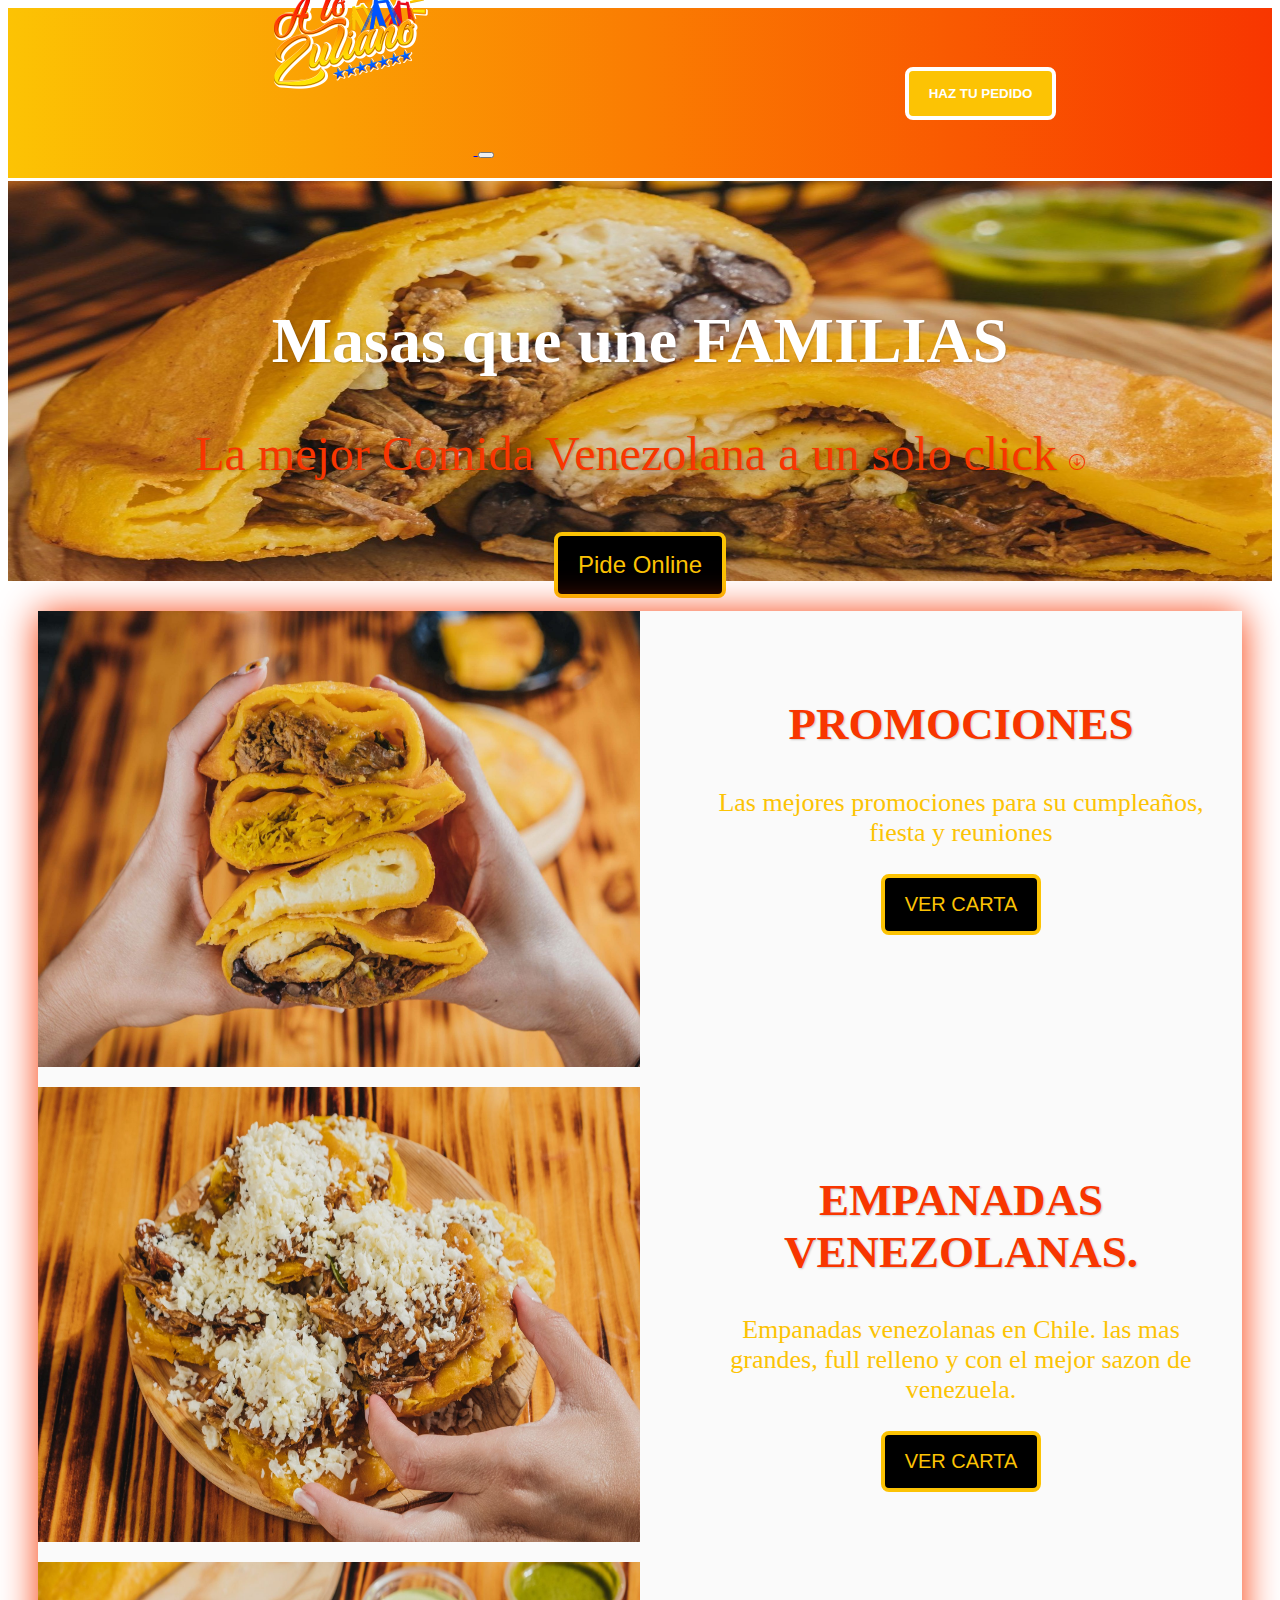
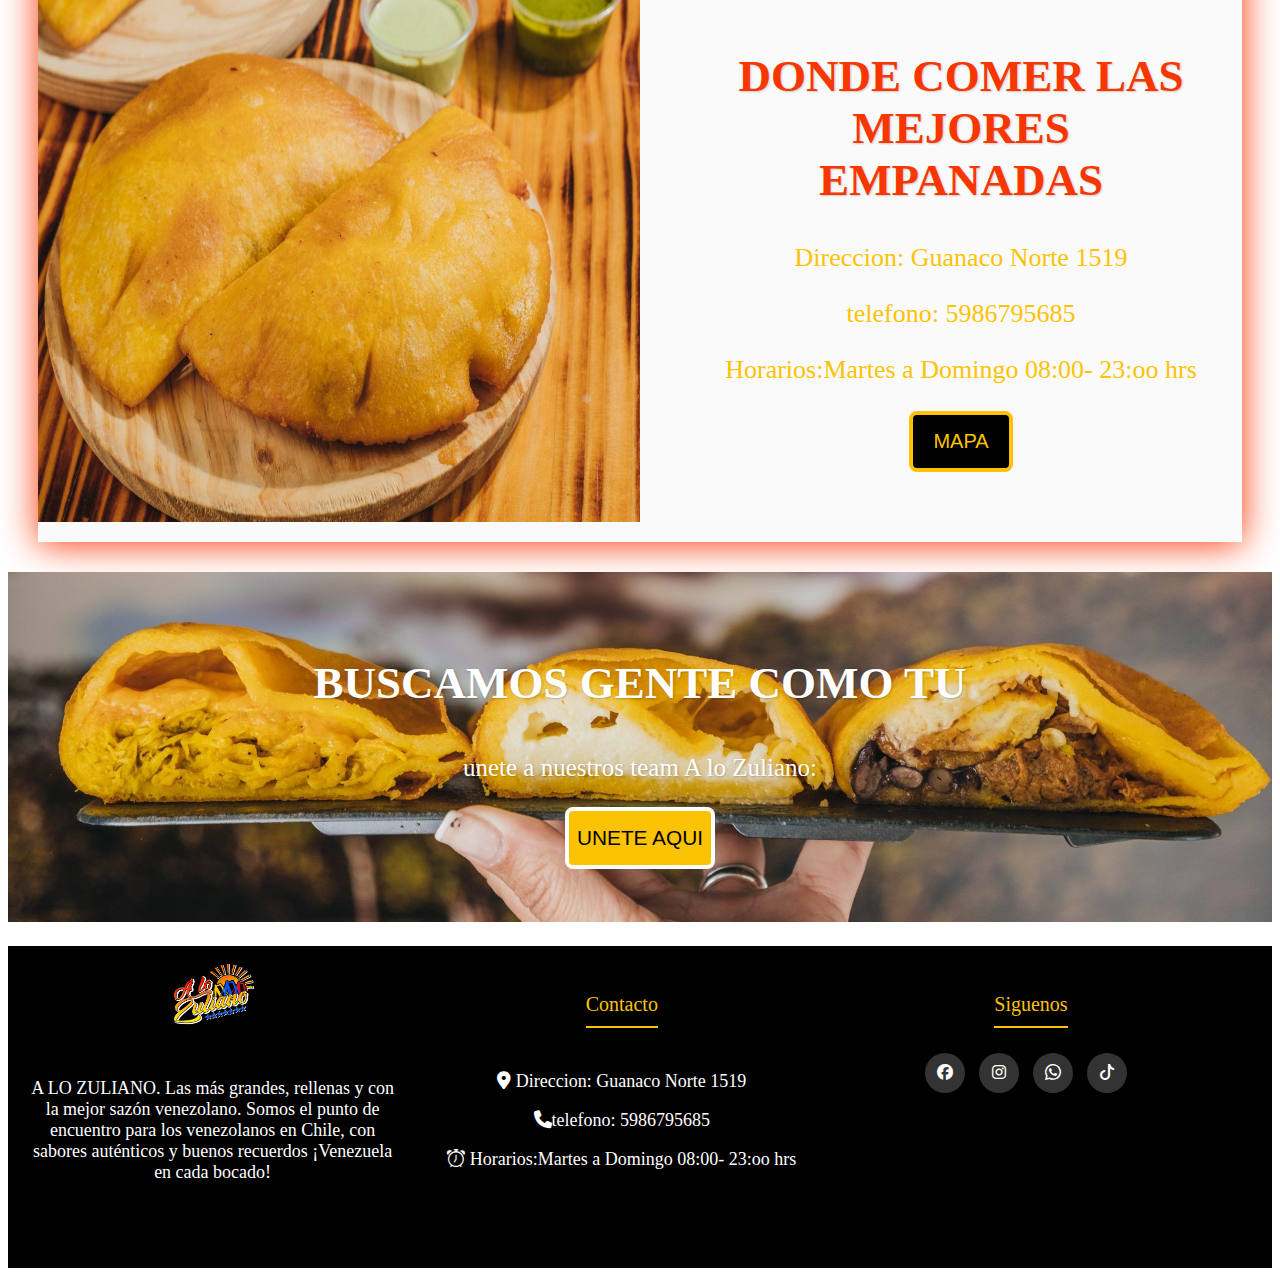
==== commit f7c9b9af: "entrega" ====
--- a/index.html
+++ b/index.html
@@ -4,7 +4,8 @@
 <head>
     <meta charset="UTF-8">
     <meta name="viewport" content="width=device-width, initial-scale=1.0">
-    <title>A lo Zuliano</title>
+    <meta name="description"content="A lo Zuliano, trae para ti la mas rica comida venezolano a un solo click. somos tu mejor opcion prueba y volveras ">
+    <title>A lo Zuliano- masas que une familias</title>
     <!--css bs-->
     <link href="https://cdn.jsdelivr.net/npm/bootstrap@5.3.2/dist/css/bootstrap.min.css" rel="stylesheet"
         integrity="sha384-T3c6CoIi6uLrA9TneNEoa7RxnatzjcDSCmG1MXxSR1GAsXEV/Dwwykc2MPK8M2HN" crossorigin="anonymous">
@@ -18,7 +19,7 @@
 </head>
 
 <body>
-    <!--header-->
+
     <!-- HEADER CON BOOTSTRAP -->
     <header class="navbar navbar-expand-lg encabezado">
         <div class="container-fluid">
@@ -29,8 +30,8 @@
                 aria-controls="navbarNav" aria-expanded="false" aria-label="Toggle navigation">
                 <span class="navbar-toggler-icon"></span>
             </button>
-            <nav class="collapse navbar-collapse fuentesNav" id="navbarNav"  >
-                <ul class="  navbar-nav  ms-auto" >
+            <nav class="collapse navbar-collapse fuentesNav" id="navbarNav">
+                <ul class="  navbar-nav  ms-auto">
                     <li class="nav-item ">
                         <a class="nav-link active" aria-current="page" href="index.html">INICIO</a>
                     </li>
@@ -49,7 +50,9 @@
                 </ul>
             </nav>
         </div>
-        <button class="botonHeader">haz tu pedido</button>
+        <a href="html/menu.html">
+            <button class="botonHeader">haz tu pedido</button>
+        </a>
 
     </header>
 
@@ -65,11 +68,14 @@
                     <path fill-rule="evenodd"
                         d="M1 8a7 7 0 1 0 14 0A7 7 0 0 0 1 8zm15 0A8 8 0 1 1 0 8a8 8 0 0 1 16 0zM8.5 4.5a.5.5 0 0 0-1 0v5.793L5.354 8.146a.5.5 0 1 0-.708.708l3 3a.5.5 0 0 0 .708 0l3-3a.5.5 0 0 0-.708-.708L8.5 10.293V4.5z" />
                 </svg></P>
-            <button class="botonBanner">Pide Online</button>
+            <a href="html/menu.html">
+                <button class="botonBanner">Pide Online</button>
+            </a>
         </div>
     </SEction>
 
-    <!--main-->
+    <!--ANUNCIOS-->
+
 
     <section class="gridPadre">
 
@@ -77,18 +83,20 @@
             <img src="img/2portada.jpg" width="100%" height="100%" alt="img1">
         </div>
         <div class="portada primera1">
-            <h2  >Promociones</h2>
+            <h2>Promociones</h2>
             <p>Las mejores promociones para su cumpleaños, fiesta y reuniones</p>
-            <button class="botonMenu">Ver Carta</button>
+            <a href="html/menu.html"><button class="botonMenu">Ver Carta</button>
+            </a>
         </div>
 
         <div class="imgAnuncios segunda">
             <img src="img/3portada.jpg" width="100%" height="100%" alt="img2">
         </div>
         <div class="portada  segunda2">
-            <h2 >Empanadas Venezolanas.</h2>
+            <h2>Empanadas Venezolanas.</h2>
             <p>Empanadas venezolanas en Chile. las mas grandes, full relleno y con el mejor sazon de venezuela.</p>
-            <button class="botonMenu">Ver Carta</button>
+            <a href="html/menu.html"><button class="botonMenu">Ver Carta</button>
+            </a>
         </div>
 
         <div class="  imgAnuncios tercera">
@@ -96,12 +104,14 @@
         </div>
 
         <div class=" portada  tercera3">
-            <h2 >Donde comer las mejores Empanadas</h2>
+            <h2>Donde comer las mejores Empanadas</h2>
             <p> Direccion: Guanaco Norte 1519 </p>
             <p>telefono: 5986795685</p>
             <p>Horarios:Martes a Domingo 08:00- 23:oo hrs </p>
+            <a href="html/sucursales.html"><button class="botonMenu">Mapa</button>
+            </a>
         </div>
-        
+
     </section>
 
     <section class="portadaGrande">
@@ -112,7 +122,8 @@
         <div class="parrafoAnuncios cuartap">
             <h3>BUSCAMOS GENTE COMO TU</h3>
             <p>unete a nuestros team A lo Zuliano:</p>
-            <button class="boton-">UNETE AQUI</button>
+            <a href="html/contacto.html"> <button class="boton-">UNETE AQUI</button>
+            </a>
         </div>
     </section>
 
@@ -141,18 +152,18 @@
                     <p><i class="bi bi-alarm"></i> Horarios:Martes a Domingo 08:00- 23:oo hrs </p>
                 </div>
 
-        <div class="footer-link">
-            <h4> Siguenos</h4>
-            <div class="redesSociales">
-                <a href="#"><i class="fab fa-facebook"></i></a>
-                <a href="#"><i class="fab fa-instagram"></i></a>
-                <a href=""><i class="bi bi-whatsapp icon"></i></a>
-                <a href=""><i class="bi bi-tiktok icon"></i></a>
+                <div class="footer-link">
+                    <h4> Siguenos</h4>
+                    <div class="redesSociales">
+                        <a href="#"><i class="fab fa-facebook"></i></a>
+                        <a href="#"><i class="fab fa-instagram"></i></a>
+                        <a href=""><i class="bi bi-whatsapp icon"></i></a>
+                        <a href=""><i class="bi bi-tiktok icon"></i></a>
+                    </div>
+
+                </div>
             </div>
-
-        </div>
-        </div>
-        <p class="derechos"> copyright 2021 todos los derechos reservados. </p>
+            <p class="derechos"> copyright 2021 todos los derechos reservados. </p>
 
     </footer>
     <!--bs-->
--- a/css/estilo.css
+++ b/css/estilo.css
@@ -1,557 +1,604 @@
-* {
-  margin: 0;
-  padding: 0;
-}
 
 /*header*/
 
 .encabezado {
 
-  display: flex;
-  justify-content: space-around;
-  align-items: center;
-  height: 150px;
-  background-image: linear-gradient(to right, #fcc304 0%, #f83600 100%);
-  padding: 10px;
-
-
-}
-.nav-link{
-color: #fafafa;
-}
-
-.fuentesNav {
-  text-transform: uppercase;
-  font-size: 1.rem;
-  font-weight: 50px;
-  text-shadow: 1px 1px 2px rgba(0, 0, 0, 0.2);
-}
-
-.fuentesNav:hover {
-  color: #fcc304;
-
-}
-
-.botonHeader {
-  background-color: #fcc304;
-  color: #fff;
-  border-style: solid;
-  border-width: 4px 4px 4px 4px;
-  border-color: #fff;
-  border-radius: 8px 8px 8px 8px;
-  padding: 15px 20px 15px 20px;
-  cursor: pointer;
-  font-weight: 600;
-  text-transform: uppercase;
-}
-
-.botonHeader:hover {
-  background-color: #f83600;
-}
-
-/*logo */
-.imgLogo {
-  width: 250px;
-  height: 250px;
-
-}
-
-.contenedorBanner {
-
-  height: 400px;
-  position: relative;
-  border-top: solid #fff;
-  display: flex;
-  justify-content: center;
-  text-align: center;
-}
-
-.contenedorBanner img {
-  width: 100%;
-  height: 100%;
-
-}
-
-.bannerContenido {
-
-  font-size: 3rem;
-  color: #f83600;
-  position: absolute;
-  top: 20%;
-  transform: translate(-50, -50);
-  text-shadow: 1px 1px 2px rgba(0, 0, 0, 0.2);
-
-}
-
-.bannerContenido h1 {
-  color: #fff;
-  text-align: center;
-  font-size: 4rem;
-  text-shadow: 1px 1px 2px rgba(0, 0, 0, 0.2);
-
-}
-
-.botonBanner {
-  background-color: black;
-  color: #fcc304;
-  border-style: solid;
-  border-width: 4px 4px 4px 4px;
-  border-color:#fcc304;
-  border-radius: 8px 8px 8px 8px;
-  padding: 15px 20px 15px 20px;
-  cursor: pointer;
-  font-size: 1.5rem;
-}
-
-.botonBanner:hover {
-  background-color: #f83600;
-}
-
-/*grid*/
-
-
-.gridPadre {
-  display: grid;
-  grid-template-columns: 50% 50%;
-  grid-template-rows: repeat(2, 1fr);
-  gap: 20px;
-  grid-template-areas:
-    "primera primera1"
-    "segunda2 segunda"
-    "tercera tercera3"
-    "cuarta cuarta"
-;
-}
-
-.primera {
-  grid-area: "primera";
-}
-
-.primera2 {
-  grid-area: "primera2";
-}
-
-.segunda2 {
-  grid-area: "segunda2";
-}
-
-.segunda {
-  grid-area: "segunda";
-}
-
-.tercera {
-  grid-area: "tercera";
-}
-
-.tercera3 {
-  grid-area: "tercera3";
-}
-
-.cuarta {
-  grid-area: "cuarta";
-}
-
-.imggridPadre {
-
-  max-width: 100%;
-  display: grid;
-}
-
-.gridPadre {
-
+    display: flex;
+    justify-content: space-around;
+    align-items: center;
+    height: 150px;
+    background-image: linear-gradient(to right, #fcc304 0%, #f83600 100%);
+    padding: 10px;
+  
+  
+  }
+  
+  .nav-link {
+    color: #fafafa;
+  }
+  
+  .fuentesNav {
+    text-transform: uppercase;
+    font-size: 1.rem;
+    font-weight: 50px;
+    text-shadow: 1px 1px 2px rgba(0, 0, 0, 0.2);
+  }
+  
+  .fuentesNav:hover {
+    color: #fcc304;
+  
+  }
+  
+  .botonHeader {
+    background-color: #fcc304;
+    color: #fff;
+    border-style: solid;
+    border-width: 4px 4px 4px 4px;
+    border-color: #fff;
+    border-radius: 8px 8px 8px 8px;
+    padding: 15px 20px 15px 20px;
+    cursor: pointer;
+    font-weight: 600;
+    text-transform: uppercase;
+  }
+  
+  .botonHeader:hover {
+    background-color: #f83600;
+  }
+  
+  /*logo */
+  .imgLogo {
+    width: 250px;
+    height: 250px;
+  
+  }
+  
+  /*BANNER*/
+  
+  .contenedorBanner {
+  
+    height: 400px;
+    position: relative;
+    border-top: solid #fff;
+    display: flex;
+    justify-content: center;
+    text-align: center;
+  }
+  
+  .contenedorBanner img {
+    width: 100%;
+    height: 100%;
+  
+  }
+  
+  .bannerContenido {
+  
+    font-size: 3rem;
+    color: #f83600;
+    position: absolute;
+    top: 20%;
+    transform: translate(-50, -50);
+    text-shadow: 1px 1px 2px rgba(0, 0, 0, 0.2);
+  
+  }
+  
+  .bannerContenido h1 {
+    color: #fff;
+    text-align: center;
+    font-size: 4rem;
+    text-shadow: 1px 1px 2px rgba(0, 0, 0, 0.2);
+  
+  }
+  
+  .botonBanner {
+    background-color: black;
+    color: #fcc304;
+    border-style: solid;
+    border-width: 4px 4px 4px 4px;
+    border-color: #fcc304;
+    border-radius: 8px 8px 8px 8px;
+    padding: 15px 20px 15px 20px;
+    cursor: pointer;
+    font-size: 1.5rem;
+  }
+  
+  .botonBanner:hover {
+    background-color: #f83600;
+  }
+  
+  
+  /*ANUNCIOS*/
+  /*grid*/
+  
+  .gridPadre {
+    display: grid;
+    grid-template-columns: 50% 50%;
+    grid-template-rows: repeat(2, 1fr);
+    gap: 20px;
+    grid-template-areas:
+      "primera primera1"
+      "segunda2 segunda"
+      "tercera tercera3"
+      "cuarta cuarta"
+    ;
+  }
+  
+  .primera {
+    grid-area: "primera";
+  }
+  
+  .primera2 {
+    grid-area: "primera2";
+  }
+  
+  .segunda2 {
+    grid-area: "segunda2";
+  }
+  
+  .segunda {
+    grid-area: "segunda";
+  }
+  
+  .tercera {
+    grid-area: "tercera";
+  }
+  
+  .tercera3 {
+    grid-area: "tercera3";
+  }
+  
+  .cuarta {
+    grid-area: "cuarta";
+  }
+  
+  .imggridPadre {
+  
+    max-width: 100%;
+    display: grid;
+  }
+  
+  .gridPadre {
+  
     position: relative;
     box-shadow: 0 2px 35px #f83600;
-    margin: 70px 70px;
-    background:#fafafa
-}
-
-.gridPadre p {
-  color: #fcc304;
-  font-size: 26px;
-  font-weight: 400;
-
-
-}
-.gridPadre h2 {
-  color:#f83600;
-  text-transform: uppercase;
-  font-size: 45px;
-  text-shadow: 1px 1px 2px rgba(0, 0, 0, 0.2);
-font-weight: 600;
-}
-.portada{
- text-align: center;
- padding: 50px;
-}
-
-.botonMenu {
-
-  background-color:black;
-  fill: #fff;
-  color:#fcc304;
-  border-style: solid;
-  border-width: 4px 4px 4px 4px;
-  border-color:#fcc304;
-  border-radius: 8px 8px 8px 8px;
-  padding: 15px 20px 15px 20px;
-  cursor: pointer;
-  font-size: 20px;
-  text-transform: uppercase;
-
-
-}
-
-
-.gridPadre .botonMenu :hover {
-  background-color: #f83600;
-}
-
-
-
-.portadaGrande {
-  position: relative;
-  display: flex;
-  justify-content: center;
-}
-
-.portadaGrande img {
-  height: 350px;
-  width: 100%;
-  z-index: 1;
-  
-}
-
-.parrafoAnuncios {
-  position: absolute;
-  transform: translate(-50, -50);
-  z-index: 2;
-}
-
-.parrafoAnuncios h3 {
-  color: #fff;
-  font-size: 45px;
-  text-shadow: 1px 1px 2px rgba(0, 0, 0, 0.2);
-
-}
-
-.boton- {
-  background-color: #fcc304;
-  color: black;
-  border-style: solid;
-  border-width: 4px 4px 4px 4px;
-  border-color: #fff;
-  border-radius: 8px 8px 8px 8px;
-  padding: 15px 8px 15px 8px;
-  cursor: pointer;
-  font-size: 1.3rem;
-}
-
-.boton- :hover {
-  background-color:#f83600;
-}
-
-
-.parrafoAnuncios {
-  color: #fff;
-  text-shadow: 1px 1px 2px rgba(0, 0, 0, 0.2);
-  font-size: 25px;
-  top: 40px;
-  text-align: center;
-}
-
-
-
-
-/* sucursales*/
-
-.p-Sucursales {
-  display: flex;
-  justify-content: center;
-  color: rgb(246, 243, 35);
-  margin: 30px;
-  margin-bottom: 30px;
-  margin-top: 20px;
-  text-shadow: 1px 1px 2px rgba(0, 0, 0, 0.2);
-}
-.mapas h2{
-text-align: center;
-}
-.mapas p {
-  color:black;
-  text-transform: uppercase;
-  text-decoration: #f83600;
-  text-align: center;
-  padding-bottom: 30px;
-}
-
-.seccion_mapas {
-  display: flex;
-  flex-direction: wrap;
-  justify-content: space-between;
-  align-items: flex-start;
-  gap: 30px;
-  align-items: center;
-  padding-left: 160px;
-  width: 10px;
-
-}
-
-/*quienes somos*/
-
-.tituloNegocio {
- margin-bottom: 40px;
-  text-align: center; 
-  color: #fcc304;
-  line-height: 1.2rem;
-  text-transform: uppercase;
-  font-size: 3.5rem;
-  text-shadow: 1px 1px 2px rgba(0, 0, 0, 0.2);
-}
-
-.listaNegocio{
-  text-decoration: none;
-
-}
-.rowAside{
-  display: flex;
-
-}
-.contenedorNegocio{
-  padding: 20px;
-  margin: 20px;
-
-}
-
-.parrafoNegocio {
-  color: #fff;
-  line-height: 25px;
-  font-size: 85px;
-  padding-top: 20px;
- 
-}
-
-/*formulario*/
-
-.contenedorFormulario{
-  display: grid;
-  grid-template-columns: repeat(2, 1fr);
-  grid-template-rows: 1fr;
-  grid-column-gap: 20px;
-  grid-row-gap: 0px;
-}
-
-.formSub {
-  grid-area: 1 / 1 / 2 / 2;
-}
-
-.formulario {
-  grid-area: 1 / 2 / 2 / 3;
-}
-.h1Contacto {
-  color:#f83600;
-  text-align: center;
-  margin: 20px;
-  text-decoration-line: underline;
-  text-shadow: 1px 1px 2px rgba(0, 0, 0, 0.2);
-
-}
-
-
-.formH2 {
-  color: #fcc304;
-  font-family: Georgia, 'Times New Roman', Times, serif sans-serif;
-  font-weight: 500;
-  font-size: 50px;
-  text-shadow: 1px 1px 2px rgba(0, 0, 0, 0.2);
-  
-  margin: 55px;
-
-}
-
-.formH3 {
-  color:black;
-  font-family: 'Lucida Sans', 'Lucida Sans Regular', 'Lucida Grande', 'Lucida Sans Unicode', Geneva, Verdana, sans-serif;
-  font-size: 30px;
-  text-transform: uppercase;
-  text-shadow: 1px 1px 2px rgba(0, 0, 0, 0.2);
-
-  margin: 85px;
-  font-weight: 600;
-}
-
-.formH4 {
-  color: #f83600;
-  font-family: 'Trebuchet MS', 'Lucida Sans Unicode', 'Lucida Grande', 'Lucida Sans', Arial, sans-serif;
-  font-weight: 400;
-  text-shadow: 1px 1px 2px rgba(0, 0, 0, 0.2);
-  margin: 65px;
-  font-size:25px ;
-}
-
-.parrafoContacto{
-  margin: 30px;
-  text-align: center;
-}
-.parrafoContacto h5{
-  color:#fcc304;
-  font-size: 35px;
-  
-  
-  
-}
-
-.formulario {
-  margin: 100px;
-  text-align: center;
-  max-width: 400;
-  padding: 30px;
-  background: #444444;
-  border-radius: 1rem;
-  font-family: system-ui, -apple-system, BlinkMacSystemFont, 'Segoe UI', Roboto, Oxygen, Ubuntu, Cantarell, 'Open Sans', 'Helvetica Neue', sans-serif;
-  color: #f83600;
-margin-top: 5%;
-}
-
-.formulario h6 {
-  font-size: 32px;
-  margin-bottom: 20px;
-}
-
-.campo {
-  width: 100%;
-  background: #444444;
-  padding: 10px;
-  border-radius: 4px;
-  margin-bottom: 16px;
-  border: 1px solid #fcc304;
-  font-size: 18px;
-
-}
-
-.formulario p {
-  height: 40px;
-  text-align: center;
-  font-size: 18px;
-}
-
-.formulario a {
-  color: #fff;
-  text-decoration: none;
-}
-
-.formulario a :hover {
-  color: #fff;
-  text-decoration: underline;
-}
-
- .botonForm {
-  width: 100%;
-  background: #fcc304;
-  border: none;
-  padding: 12px;
-  color: white;
-  margin: 16px;
-  font-size: 16px;
-
-}
-
-/*footer*/
-
-.containerFooter {
-  max-width: 1200px;
-  margin: 20px;
-  display: flex;
-  justify-content: center;
-
-}
-
-.footer {
-  background-color: black;
-  padding: 20px 0;
-  margin-top: 20px;
-  flex-direction: column;
-  text-align: center;
-
-}
-
-.footerRow {
-  position: relative;
-  display: flex;
-  flex-wrap: wrap;
-}
-
-.logoFooter {
-  margin-top: -30px;
-  display: block;
-}
-
-.footer-link {
-  width: 30%;
-  padding: 0 15px;
-
-}
-
-.footer-link h4 {
-  font-size: 20px;
-  color: #fcc304;
-  margin-bottom: 25px;
-  font-weight: 400;
-  border-bottom: 2px solid #fcc304;
-  padding-bottom: 10px;
-  display: inline-block;
-
-}
-
-.footer-link p {
-  font-size: 18px;
-  text-decoration: none;
-  color: #fff;
-  display: block;
-  margin-bottom: 15px;
-  transition: all 3s ease;
-}
-
-.footer-link p :hover {
-  color: #fff;
-  padding-left: 6px;
-}
-
-.redesSociales a {
-  display: inline-block;
-  min-height: 40px;
-  width: 40px;
-  background-color: rgba(255, 255, 255, 0.2);
-  margin: 0 10px 10px 0;
-  line-height: 40px;
-  border-radius: 50%;
-  color: #fff;
-  transition: all .5s ease;
-
-}
-
-.derechos {
-  text-align: center;
-  padding-bottom: 0%;
-}
-
-.redesSociales :hover {
-  background-color: #f83600;
-}
-
-
-/* vista tablet*/
-
-@media (max-width:1023px) {
-  /*header*/
-
-  .encabezado {
-    height: auto;
+    margin: 30px 30px;
+    background: #fafafa
+  }
+  
+  .gridPadre p {
+    color: #fcc304;
+    font-size: 26px;
+    font-weight: 400;
+  
+  }
+  
+  .gridPadre h2 {
+    color: #f83600;
+    text-transform: uppercase;
+    font-size: 45px;
+    text-shadow: 1px 1px 2px rgba(0, 0, 0, 0.2);
+    font-weight: 600;
+  }
+  
+  .portada {
+    text-align: center;
+    padding: 50px;
+  }
+  
+  .botonMenu {
+  
+    background-color: black;
+    fill: #fff;
+    color: #fcc304;
+    border-style: solid;
+    border-width: 4px 4px 4px 4px;
+    border-color: #fcc304;
+    border-radius: 8px 8px 8px 8px;
+    padding: 15px 20px 15px 20px;
+    cursor: pointer;
+    font-size: 20px;
+    text-transform: uppercase;
+  
+  
+  }
+  
+  
+  .gridPadre .botonMenu :hover {
+    background-color: #f83600;
+  }
+  
+  
+  
+  .portadaGrande {
+    position: relative;
+    display: flex;
+    justify-content: center;
+  }
+  
+  .portadaGrande img {
+    height: 350px;
+    width: 100%;
+    z-index: 1;
+  
+  }
+  
+  .parrafoAnuncios {
+    position: absolute;
+    transform: translate(-50, -50);
+    z-index: 2;
+  }
+  
+  .parrafoAnuncios h3 {
+    color: #fff;
+    font-size: 45px;
+    text-shadow: 1px 1px 2px rgba(0, 0, 0, 0.2);
+  
+  }
+  
+  .boton- {
+    background-color: #fcc304;
+    color: black;
+    border-style: solid;
+    border-width: 4px 4px 4px 4px;
+    border-color: #fff;
+    border-radius: 8px 8px 8px 8px;
+    padding: 15px 8px 15px 8px;
+    cursor: pointer;
+    font-size: 1.3rem;
+  }
+  
+  .boton- :hover {
+    background-color: #f83600;
+  }
+  
+  
+  .parrafoAnuncios {
+    color: #fff;
+    text-shadow: 1px 1px 2px rgba(0, 0, 0, 0.2);
+    font-size: 25px;
+    top: 40px;
+    text-align: center;
+  }
+  
+  
+  
+  /*quienes somos*/
+  
+  .contenedorNegocio {
+    box-shadow: 0 2px 35px #f83600;
+    margin: 80px 80px;
+  }
+  
+  .clearfix p {
+    font-size: 20px;
+  }
+  
+  .tituloNegocio {
+    margin-bottom: 40px;
+    text-align: center;
+    color: #fcc304;
+    line-height: 1.2rem;
+    text-transform: uppercase;
+    font-size: 3.5rem;
+    text-shadow: 1px 1px 2px rgba(0, 0, 0, 0.2);
+  }
+  
+  .listaNegocio {
+    text-decoration: none;
+  
+  }
+  
+  .rowAside {
+    display: flex;
+  
+  }
+  
+  .contenedorNegocio {
+    padding: 20px;
+    margin: 20px;
+  
+  }
+  
+  .parrafoNegocio {
+    color: #fff;
+    line-height: 25px;
+    font-size: 85px;
+    padding-top: 20px;
+  
+  }
+  
+  /*formulario*/
+  
+  .contenedorFormulario {
+    display: grid;
+    grid-template-columns: repeat(2, 1fr);
+    grid-template-rows: 1fr;
+    grid-column-gap: 20px;
+    grid-row-gap: 0px;
+  }
+  
+  .formSub {
+    grid-area: 1 / 1 / 2 / 2;
+  }
+  
+  .formulario {
+    grid-area: 1 / 2 / 2 / 3;
+  }
+  
+  .h1Contacto {
+    color: #f83600;
+    text-align: center;
+    margin: 20px;
+    text-decoration-line: underline;
+    text-shadow: 1px 1px 2px rgba(0, 0, 0, 0.2);
+  
+  }
+  
+  .formH2 {
+    color: #fcc304;
+    font-family: Georgia, 'Times New Roman', Times, serif sans-serif;
+    font-weight: 500;
+    font-size: 50px;
+    text-shadow: 1px 1px 2px rgba(0, 0, 0, 0.2);
+  
+    margin: 55px;
+  
+  }
+  
+  .formH3 {
+    color: black;
+    font-family: 'Lucida Sans', 'Lucida Sans Regular', 'Lucida Grande', 'Lucida Sans Unicode', Geneva, Verdana, sans-serif;
+    font-size: 30px;
+    text-transform: uppercase;
+    text-shadow: 1px 1px 2px rgba(0, 0, 0, 0.2);
+  
+    margin: 85px;
+    font-weight: 600;
+  }
+  
+  .formH4 {
+    color: #f83600;
+    font-family: 'Trebuchet MS', 'Lucida Sans Unicode', 'Lucida Grande', 'Lucida Sans', Arial, sans-serif;
+    font-weight: 400;
+    text-shadow: 1px 1px 2px rgba(0, 0, 0, 0.2);
+    margin: 65px;
+    font-size: 25px;
+  }
+  
+  .parrafoContacto {
+    margin: 30px;
+    text-align: center;
+  }
+  
+  .parrafoContacto h5 {
+    color: #fcc304;
+    font-size: 35px;
+  
+  }
+  
+  .formulario {
+    margin: 20px;
+   width: 60%;
+    text-align: center;
+    padding: 20px;
+    background: #444444;
+    border-radius: 1rem;
+    font-family: system-ui, -apple-system, BlinkMacSystemFont, 'Segoe UI', Roboto, Oxygen, Ubuntu, Cantarell, 'Open Sans', 'Helvetica Neue', sans-serif;
+    color: #f83600;
+    margin-top: 20px;
+   
+  }
+  
+  .formulario h6 {
+    font-size: 22px;
+    margin-bottom: 20px;
+  }
+  
+  .campo {
+    width: 100%;
+    background: #444444;
+    padding: 10px;
+    border-radius: 4px;
+    margin-bottom: 16px;
+    border: 1px solid #fcc304;
+    font-size: 18px;
+  
+  }
+  .botonForm {
+    width: 40%;
+    background: #fcc304;
+    border: none;
+    padding: 10px;
+    color: white;
+    border-radius:8px ;
+    border:1px solid #fafafa;
+    font-size: 18px;
+    border-width: 4px 4px 4px 4px;
+    cursor: pointer;
+   
+  }
+  
+  
+  .formulario p {
+    height: 40px;
+    text-align: center;
+    font-size: 18px;
+  }
+  
+  
+  /*footer*/
+  
+  .containerFooter {
+    max-width: 1200px;
+    margin: 20px;
+    display: flex;
+    justify-content: center;
+  
+  }
+  
+  .footer {
+    background-color: black;
+    padding: 20px 0;
+    margin-top: 20px;
     flex-direction: column;
     text-align: center;
-  }
-
-}
-
-/*ajustes vista movil*/
-
-@media (max-width:768px) {}+  
+  }
+  
+  .footerRow {
+    position: relative;
+    display: flex;
+    flex-wrap: wrap;
+  }
+  
+  .logoFooter {
+    margin-top: -30px;
+    display: block;
+  }
+  
+  .footer-link {
+    width: 30%;
+    padding: 0 15px;
+  
+  }
+  
+  .footer-link h4 {
+    font-size: 20px;
+    color: #fcc304;
+    margin-bottom: 25px;
+    font-weight: 400;
+    border-bottom: 2px solid #fcc304;
+    padding-bottom: 10px;
+    display: inline-block;
+  
+  }
+  
+  .footer-link p {
+    font-size: 18px;
+    text-decoration: none;
+    color: #fff;
+    display: block;
+    margin-bottom: 15px;
+    transition: all 3s ease;
+  }
+  
+  .footer-link p :hover {
+    color: #fff;
+    padding-left: 6px;
+  }
+  
+  .redesSociales a {
+    display: inline-block;
+    min-height: 40px;
+    width: 40px;
+    background-color: rgba(255, 255, 255, 0.2);
+    margin: 0 10px 10px 0;
+    line-height: 40px;
+    border-radius: 50%;
+    color: #fff;
+    transition: all .5s ease;
+  
+  }
+  
+  .derechos {
+    text-align: center;
+    padding-bottom: 0%;
+  }
+  
+  .redesSociales :hover {
+    background-color: #f83600;
+  }
+  
+  /*menu*/
+  
+  .row {
+    gap: 60px;
+    padding: 10px;
+    text-align: center;
+    display: flex;
+    justify-content: center;
+    box-shadow: 0 2px 35px #f83600;
+    margin: 40px 40px;
+  }
+  
+  .tituloMenu {
+    padding: 20px;
+    text-align: center;
+    color: #fcc304;
+    text-transform: uppercase;
+    font-size: 3.5rem;
+    text-shadow: 1px 1px 2px rgba(0, 0, 0, 0.2);
+  
+  }
+  
+  .row h2 {
+    margin-bottom: 40px;
+    text-align: center;
+    color: #f83600;
+  
+    text-transform: uppercase;
+    font-size: 2.5rem;
+    text-shadow: 1px 1px 2px rgba(0, 0, 0, 0.2);
+  }
+  
+  
+  /*RESPONSIVE:*/
+  
+  /* vista tablet*/
+  /*768px hasta 1023px*/
+  
+  /*pagina de inicio*/
+  @media(max-width:1023px) {
+  
+    /*HEADER*/
+    .encabezado {
+      height: auto;
+      flex-direction: column;
+      text-align: center;
+    }
+  
+    .encabezado .botonHeader {
+      display: none;
+    }
+  
+    /*BANNER*/
+  
+    .bannerContenido h1 {
+      font-size: 2.5rem;
+    }
+  
+    .bannerContenido p {
+      font-size: 1.8rem;
+    }
+  
+    /*Anuncios*/
+    .gridPadre {
+      margin: 2vh;
+      font-size: 1rem;
+      align-items: center;
+    }
+  
+    .gridPadre h2,
+    .gridPadre p {
+      font-size: inherit;
+    }
+  
+    .imgAnuncios {
+      height: 250px;
+      width: 160px;
+  
+    }
+  
+  }
+  /*responsive*/
+  
+  /*vista movil */
+  /*0 hasta 768*/
+  
+  @media(max-width:768) {
+  
+    .gridPadre {
+      grid-template-columns: 1fr;
+    }
+  
+  }